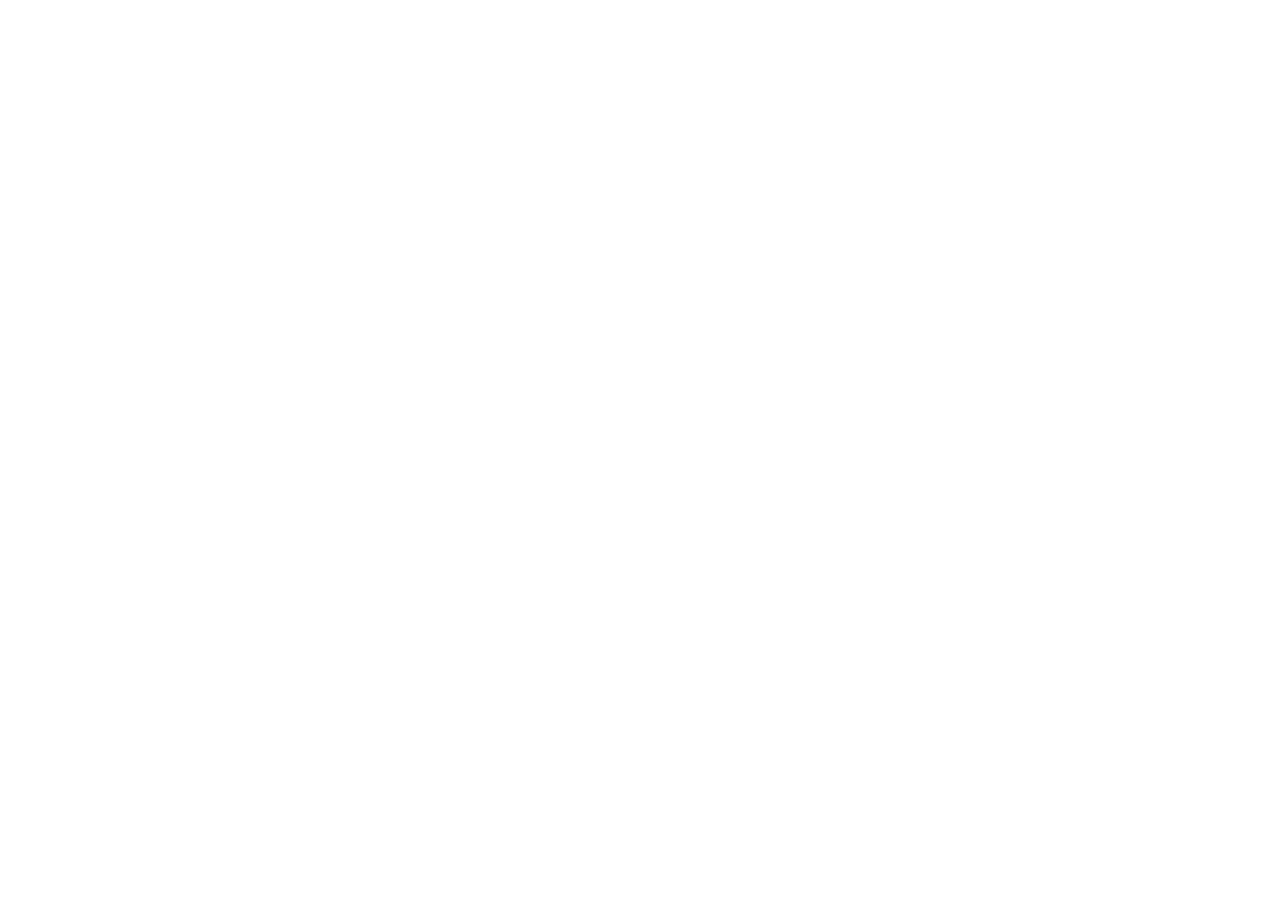
==== index.html @ f6d46aa0 "struc: new project architecture" ====
<!DOCTYPE html>
<html lang="en">
<head>
    <meta charset="UTF-8">
    <meta name="viewport" content="width=device-width, initial-scale=1.0">
    <title>Showroom</title>
</head>
<body>
    
</body>
</html>
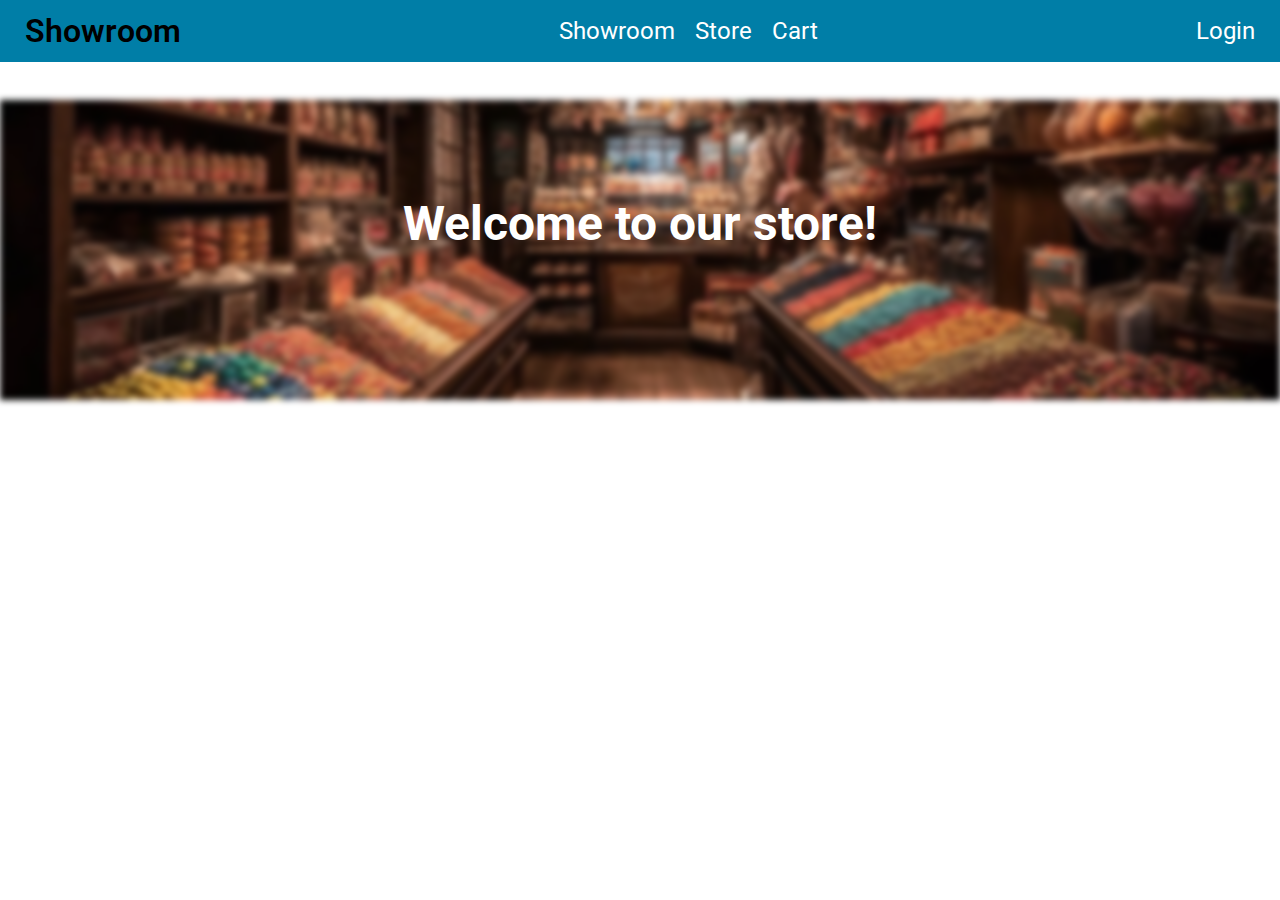
==== commit 170448a2: "header and index styles" ====
--- a/index.html
+++ b/index.html
@@ -3,9 +3,38 @@
 <head>
     <meta charset="UTF-8">
     <meta name="viewport" content="width=device-width, initial-scale=1.0">
+
+    <link rel="stylesheet" href="./src/styles/reset.css">
+    <link rel="stylesheet" href="./src/styles/global.css">
+    <link rel="stylesheet" href="./src/styles/showroom.css">
+    <link rel="stylesheet" href="./src/styles/header.css">
+    <link rel="stylesheet" href="./src/styles/typography.css">
+
+    <link rel="preconnect" href="https://fonts.googleapis.com">
+    <link rel="preconnect" href="https://fonts.gstatic.com" crossorigin>
+    <link href="https://fonts.googleapis.com/css2?family=Roboto:ital,wght@0,100;0,300;0,400;0,500;0,700;0,900;1,100;1,300;1,400;1,500;1,700;1,900&display=swap" rel="stylesheet">
+
     <title>Showroom</title>
 </head>
 <body>
     
+    <header>
+        <h3>Showroom</h1>
+        <nav>
+            <a href="./index.html" active>Showroom</a>
+            <a href="./src/pages/Loja/index.html">Store</a>
+            <a href="./src/pages/Carrinho/index.html">Cart</a>
+        </nav>
+        <a href="./src/pages/Login/index.html">Login</a>
+    </header>
+
+    <main>
+        <div class="store-header">
+            <img src="./src/assets/img/storewallpaper.jpg" alt="wallpaper">
+            <h1>Welcome to our store!</h1>
+        </div>
+    </main>
+
+    <footer></footer>
 </body>
 </html>--- a/src/styles/global.css
+++ b/src/styles/global.css
@@ -0,0 +1,16 @@
+:root {
+    --black: #00171F;
+    --white: #fff;
+
+    --primary: #007EA7;
+    --primary-dark: #003459;
+    --primary-light: #00A8E8;
+}
+
+* {
+    box-sizing: border-box;
+}
+
+body {
+    font-family: "Roboto", sans-serif;
+}--- a/src/styles/showroom.css
+++ b/src/styles/showroom.css
@@ -0,0 +1,23 @@
+main {
+
+}
+
+.store-header {
+    position: relative;
+    display: flex;
+}
+.store-header > img {
+    width: 100%;
+    height: 300px;
+
+    object-fit: cover;
+    filter: blur(3px);
+}
+.store-header h1 {
+    color: var(--white);
+
+    position: absolute;
+    left: 50%;
+    transform: translate(-50%, 0);
+    top: 100px;
+}--- a/src/styles/header.css
+++ b/src/styles/header.css
@@ -0,0 +1,27 @@
+body {
+    margin-top: 100px;
+}
+
+header {
+    width: 100vw;
+    min-height: 50px;
+
+    background-color: var(--primary);
+    padding: 15px 25px;
+
+    display: flex;
+    align-items: center;
+    justify-content: space-between;
+
+    position: fixed;
+    top: 0;
+}
+
+header > nav {
+    display: flex;
+    gap: 20px;
+}
+
+header a {
+    font-size: 1.5rem;
+}--- a/src/styles/typography.css
+++ b/src/styles/typography.css
@@ -0,0 +1,21 @@
+h1 {
+    font-size: 3rem;
+    font-weight: 700;
+}
+h2 {
+    font-size: 2.5rem;
+    font-weight: 600;
+}
+h3 {
+    font-size: 2rem;
+    font-weight: 600;
+}
+
+
+a {
+    text-decoration: none;
+    color: var(--white);
+}
+a:hover {
+    text-decoration: dashed;
+}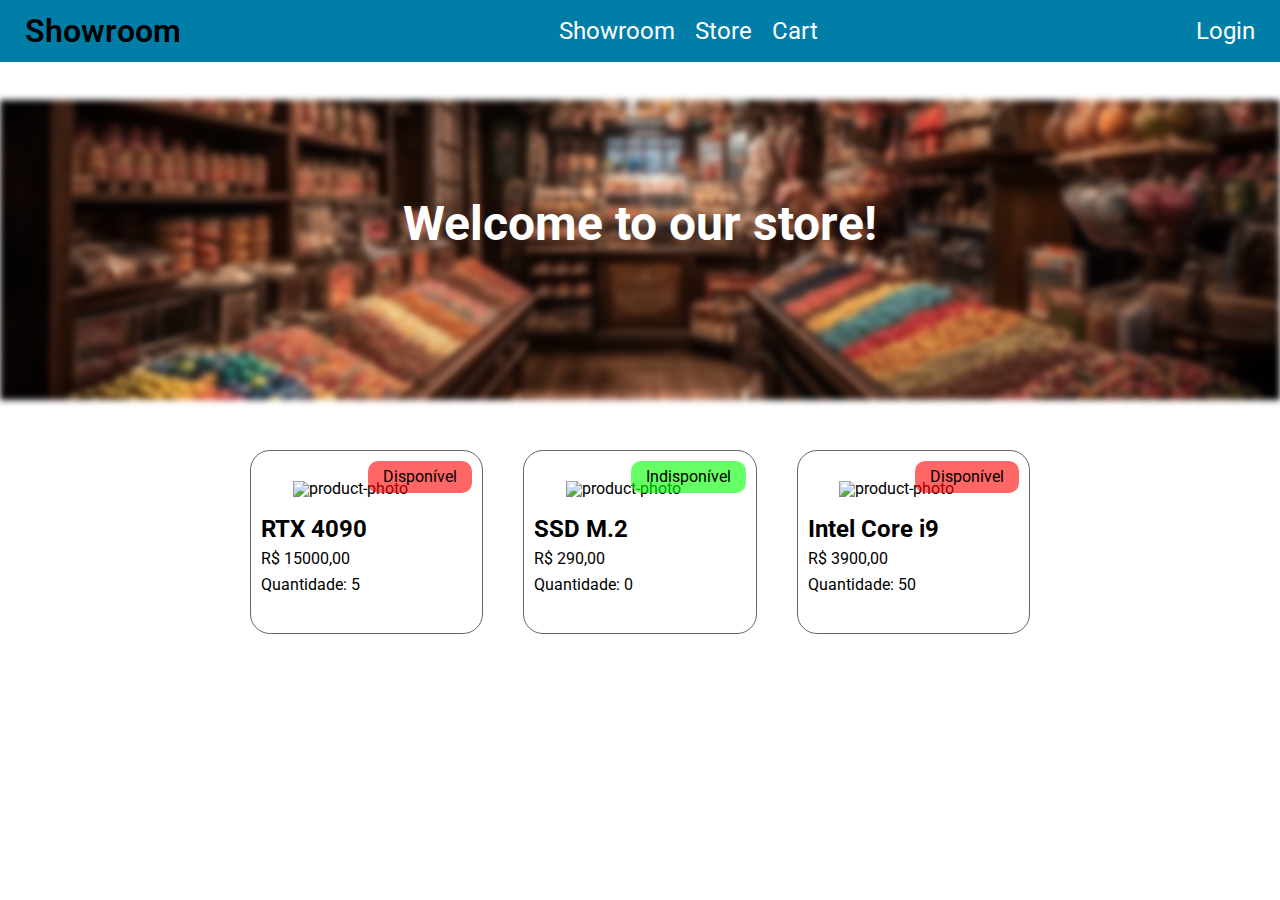
==== commit d3bc73d2: "feat: showroom" ====
--- a/index.html
+++ b/index.html
@@ -14,6 +14,8 @@
     <link rel="preconnect" href="https://fonts.gstatic.com" crossorigin>
     <link href="https://fonts.googleapis.com/css2?family=Roboto:ital,wght@0,100;0,300;0,400;0,500;0,700;0,900;1,100;1,300;1,400;1,500;1,700;1,900&display=swap" rel="stylesheet">
 
+    <script type="module" src="./src/scripts/showroomRenderProducts.js" defer type="module"></script>
+
     <title>Showroom</title>
 </head>
 <body>
@@ -29,10 +31,12 @@
     </header>
 
     <main>
-        <div class="store-header">
+        <div class="store__header">
             <img src="./src/assets/img/storewallpaper.jpg" alt="wallpaper">
             <h1>Welcome to our store!</h1>
         </div>
+
+        <ul class="products-list"></ul>
     </main>
 
     <footer></footer>
--- a/src/styles/showroom.css
+++ b/src/styles/showroom.css
@@ -1,23 +1,89 @@
 main {
-
+    display: flex;
+    flex-direction: column;
+    gap: 30px;
 }
 
-.store-header {
+
+.store__header {
     position: relative;
     display: flex;
 }
-.store-header > img {
+.store__header > img {
     width: 100%;
     height: 300px;
 
     object-fit: cover;
     filter: blur(3px);
 }
-.store-header h1 {
+.store__header h1 {
     color: var(--white);
 
     position: absolute;
     left: 50%;
     transform: translate(-50%, 0);
     top: 100px;
+}
+
+
+.products-list {
+    width: 100%;
+    max-width: 800px;
+    margin: auto;
+
+    padding: 20px 10px;
+
+    display: flex;
+    justify-content: center;
+    gap: 40px;
+}
+
+
+.products-list__item {
+    width: 300px;
+
+    padding: 30px 10px;
+    border: 1px solid rgb(0, 0, 0, .6);
+    border-radius: 20px;
+    overflow: hidden;
+
+    display: flex;
+    flex-direction: column;
+    align-items: center;
+    gap: 10px;
+
+    position: relative;
+}
+.products-list__item > img {
+    width: 70%;
+    max-height: 200px;
+    object-fit: cover;
+    
+    transition: 0.3s;
+}
+.products-list__item > img:hover {
+    transform: scale(1.2);
+}
+.products-list__item > div {
+    width: 100%;
+    padding: 10px 0;
+
+    display: flex;
+    flex-direction: column;
+    gap: 10px;
+}
+.products-list__item > span {
+    position: absolute;
+    top: 10px;
+    right: 10px;
+
+    padding: 8px 15px;
+    border-radius: 10px;
+}
+
+.available {
+    background-color: rgb(255, 0, 0, .6);
+}
+.unavailable {
+    background-color: rgb(0, 255, 0, .6);
 }--- a/src/styles/typography.css
+++ b/src/styles/typography.css
@@ -10,6 +10,10 @@
     font-size: 2rem;
     font-weight: 600;
 }
+h4 {
+    font-size: 1.5rem;
+    font-size: 600;
+}
 
 
 a {
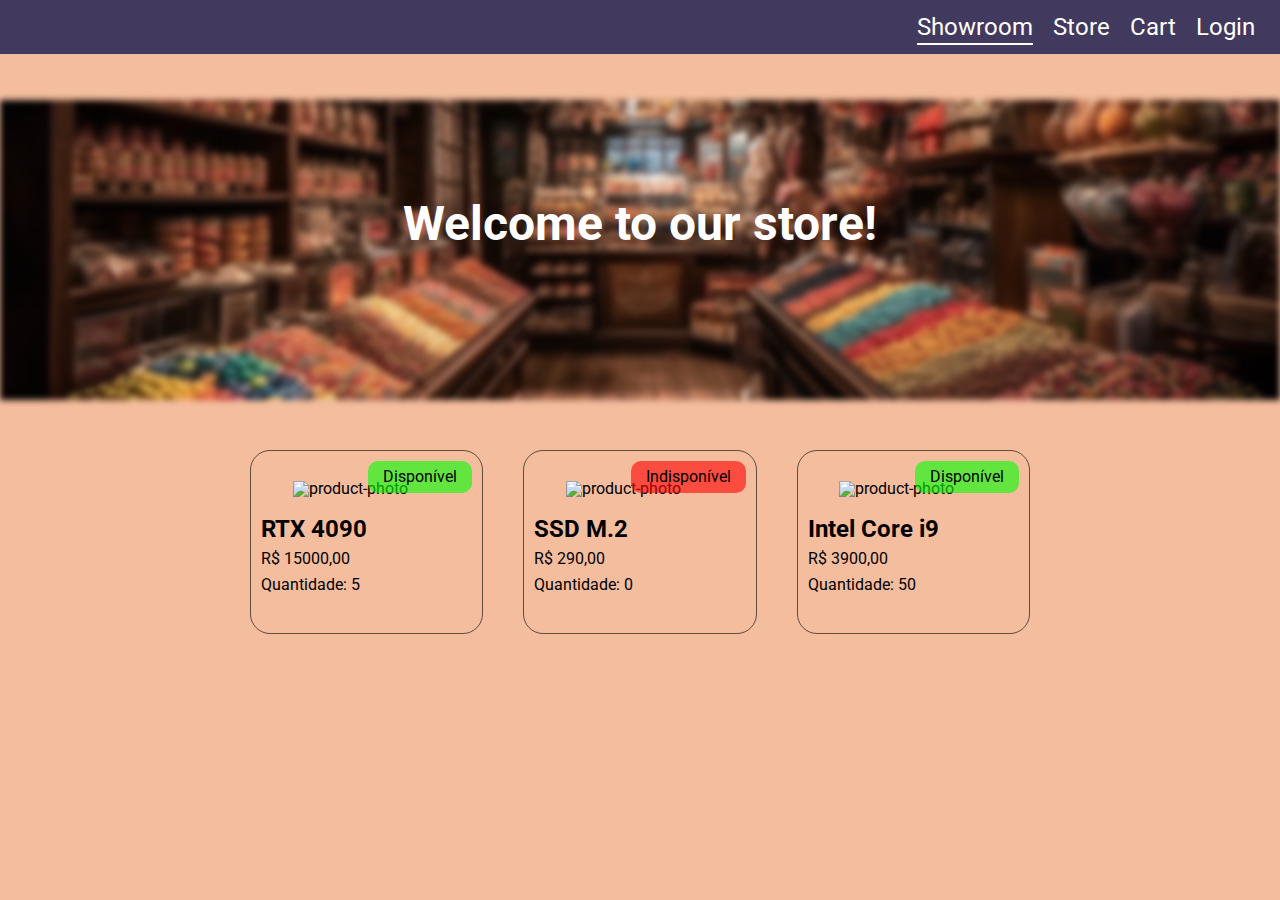
==== commit 2dbc89a2: "styles: main controls styles" ====
--- a/index.html
+++ b/index.html
@@ -9,6 +9,7 @@
     <link rel="stylesheet" href="./src/styles/showroom.css">
     <link rel="stylesheet" href="./src/styles/header.css">
     <link rel="stylesheet" href="./src/styles/typography.css">
+    <link rel="stylesheet" href="./src/styles/button.css">
 
     <link rel="preconnect" href="https://fonts.googleapis.com">
     <link rel="preconnect" href="https://fonts.gstatic.com" crossorigin>
@@ -21,13 +22,12 @@
 <body>
     
     <header>
-        <h3>Showroom</h1>
         <nav>
             <a href="./index.html" active>Showroom</a>
             <a href="./src/pages/Loja/index.html">Store</a>
             <a href="./src/pages/Carrinho/index.html">Cart</a>
+            <a href="./src/pages/Login/index.html">Login</a>
         </nav>
-        <a href="./src/pages/Login/index.html">Login</a>
     </header>
 
     <main>
--- a/src/styles/global.css
+++ b/src/styles/global.css
@@ -2,9 +2,12 @@
     --black: #00171F;
     --white: #fff;
 
-    --primary: #007EA7;
-    --primary-dark: #003459;
-    --primary-light: #00A8E8;
+    --primary: #41395e;
+    --primary-dark: #312b46;
+    --primary-light: #635790;
+
+    --background: #f4bd9e;
+    --background-dark: #6d2126;
 }
 
 * {
@@ -13,4 +16,5 @@
 
 body {
     font-family: "Roboto", sans-serif;
+    background-color: var(--background);
 }--- a/src/styles/showroom.css
+++ b/src/styles/showroom.css
@@ -82,8 +82,8 @@
 }
 
 .available {
-    background-color: rgb(255, 0, 0, .6);
+    background-color: rgb(0, 255, 0, .6);
 }
 .unavailable {
-    background-color: rgb(0, 255, 0, .6);
+    background-color: rgb(255, 0, 0, .6);
 }--- a/src/styles/header.css
+++ b/src/styles/header.css
@@ -11,10 +11,12 @@
 
     display: flex;
     align-items: center;
-    justify-content: space-between;
+    justify-content: flex-end;
 
     position: fixed;
     top: 0;
+
+    color: white;
 }
 
 header > nav {
@@ -24,4 +26,21 @@
 
 header a {
     font-size: 1.5rem;
+    position: relative;
+}
+header a::after {
+    content: "";
+    width: 100%;
+    height: 2px;
+
+    position: absolute;
+    top: 115%;
+    right: 0;
+    background-color: white;
+
+    transform: scaleX(0);
+    transition: 0.3s;
+}
+header a[active]::after, header a:hover::after {
+    transform: scaleX(1);
 }--- a/src/styles/button.css
+++ b/src/styles/button.css
@@ -0,0 +1,21 @@
+button {
+    cursor: pointer;
+    color: white;
+
+    background-color: var(--primary);
+    padding: 8px 20px;
+    border-radius: 10px;
+    border: none;
+  
+    align-self: flex-end;
+
+    transition: 0.3s;
+}
+button:hover {
+    background-color: var(--primary-light);
+}
+    
+button[disabled] {
+    background-color: grey;
+    opacity: 0.5;
+}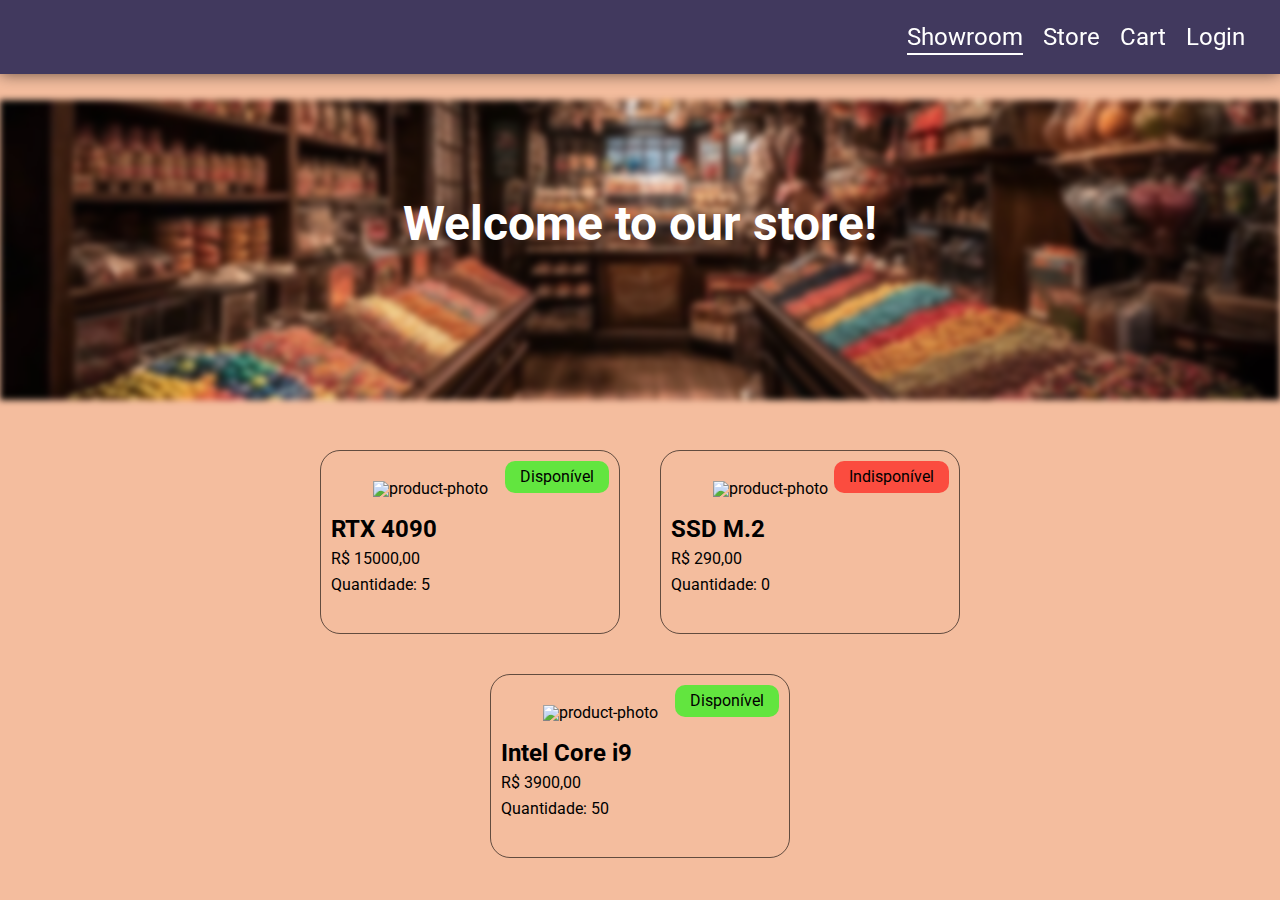
==== commit 293980e9: "feat: header responsitivity" ====
--- a/index.html
+++ b/index.html
@@ -15,13 +15,18 @@
     <link rel="preconnect" href="https://fonts.gstatic.com" crossorigin>
     <link href="https://fonts.googleapis.com/css2?family=Roboto:ital,wght@0,100;0,300;0,400;0,500;0,700;0,900;1,100;1,300;1,400;1,500;1,700;1,900&display=swap" rel="stylesheet">
 
+    <link rel="stylesheet" href="https://fonts.googleapis.com/css2?family=Material+Symbols+Outlined:opsz,wght,FILL,GRAD@24,400,0,0" />
+
     <script type="module" src="./src/scripts/showroomRenderProducts.js" defer type="module"></script>
 
     <title>Showroom</title>
 </head>
 <body>
-    
     <header>
+        <label class="menu-btn" for="toggleMenu">
+            <span class="material-symbols-outlined">menu</span>
+        </label>
+        <input class="menu-btn-cb" id="toggleMenu" type="checkbox">
         <nav>
             <a href="./index.html" active>Showroom</a>
             <a href="./src/pages/Loja/index.html">Store</a>
--- a/src/styles/showroom.css
+++ b/src/styles/showroom.css
@@ -35,6 +35,7 @@
 
     display: flex;
     justify-content: center;
+    flex-wrap: wrap;
     gap: 40px;
 }
 
--- a/src/styles/header.css
+++ b/src/styles/header.css
@@ -7,7 +7,7 @@
     min-height: 50px;
 
     background-color: var(--primary);
-    padding: 15px 25px;
+    padding: 25px 35px;
 
     display: flex;
     align-items: center;
@@ -17,6 +17,9 @@
     top: 0;
 
     color: white;
+    z-index: 1;
+
+    box-shadow: 0 0 15px rgb(0, 0, 0, 0.6);
 }
 
 header > nav {
@@ -43,4 +46,31 @@
 }
 header a[active]::after, header a:hover::after {
     transform: scaleX(1);
+}
+
+
+.menu-btn-cb, .menu-btn {
+    display: none;
+}
+
+@media(max-width: 500px) {
+    .menu-btn {
+        display: block;
+    }
+
+    header nav {
+        display: none;
+        transform: scaleY(0);
+    }
+
+    .menu-btn-cb:checked + nav {
+        display: flex;
+        transform: scaleY(1);
+    }
+
+    nav, header {
+        flex-direction: column;
+        align-items: flex-end;
+        gap: 20px;
+    }
 }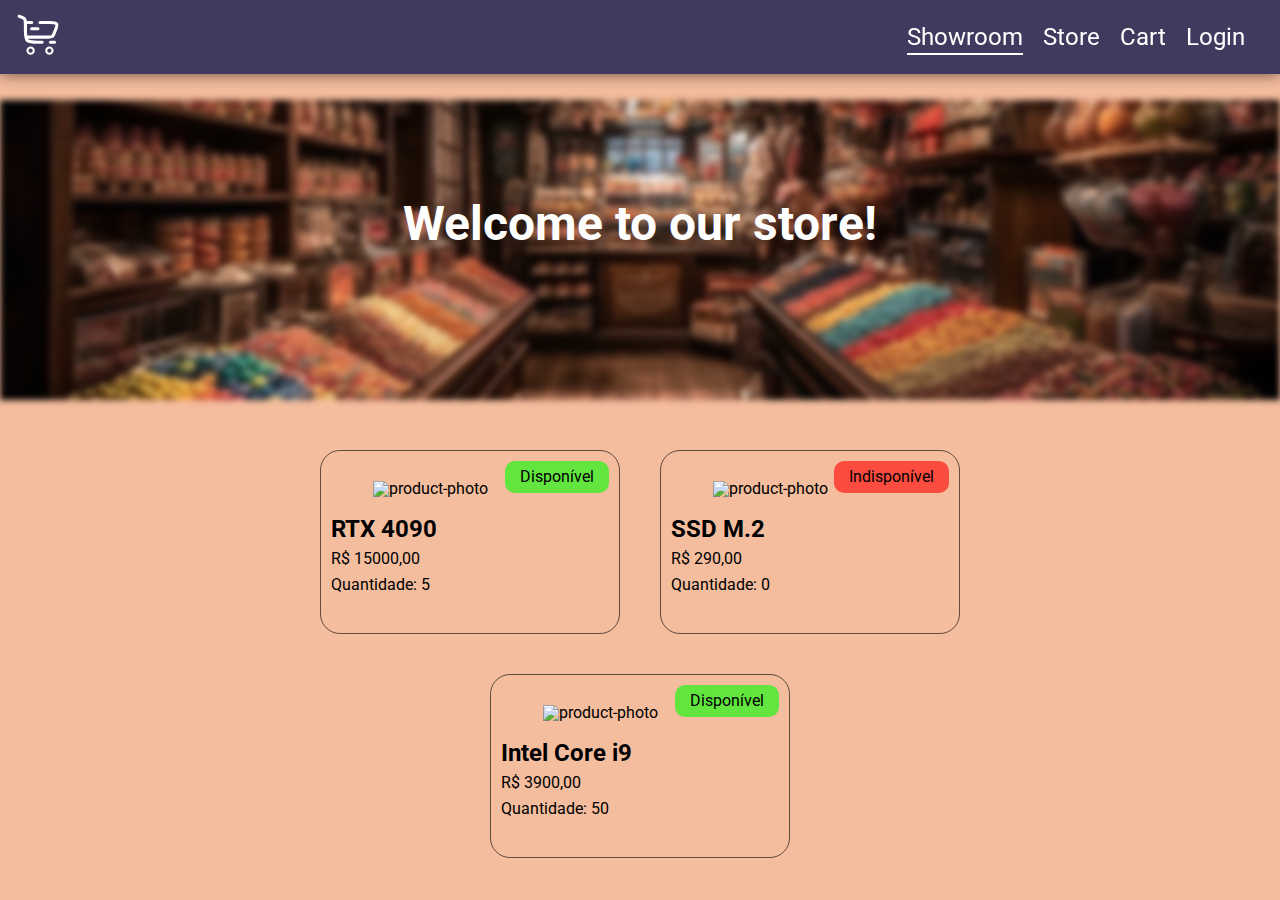
==== commit 5b539ddb: "feat: logo" ====
--- a/index.html
+++ b/index.html
@@ -14,7 +14,6 @@
     <link rel="preconnect" href="https://fonts.googleapis.com">
     <link rel="preconnect" href="https://fonts.gstatic.com" crossorigin>
     <link href="https://fonts.googleapis.com/css2?family=Roboto:ital,wght@0,100;0,300;0,400;0,500;0,700;0,900;1,100;1,300;1,400;1,500;1,700;1,900&display=swap" rel="stylesheet">
-
     <link rel="stylesheet" href="https://fonts.googleapis.com/css2?family=Material+Symbols+Outlined:opsz,wght,FILL,GRAD@24,400,0,0" />
 
     <script type="module" src="./src/scripts/showroomRenderProducts.js" defer type="module"></script>
@@ -23,6 +22,7 @@
 </head>
 <body>
     <header>
+        <img class="logo" src="./src/assets/img/logo.svg" alt="Logo">
         <label class="menu-btn" for="toggleMenu">
             <span class="material-symbols-outlined">menu</span>
         </label>
--- a/src/styles/global.css
+++ b/src/styles/global.css
@@ -17,4 +17,12 @@
 body {
     font-family: "Roboto", sans-serif;
     background-color: var(--background);
+}
+
+.logo {
+    position: fixed;
+    z-index: 2;
+    top: 10px;
+    left: 15px;
+    width: 50px;
 }